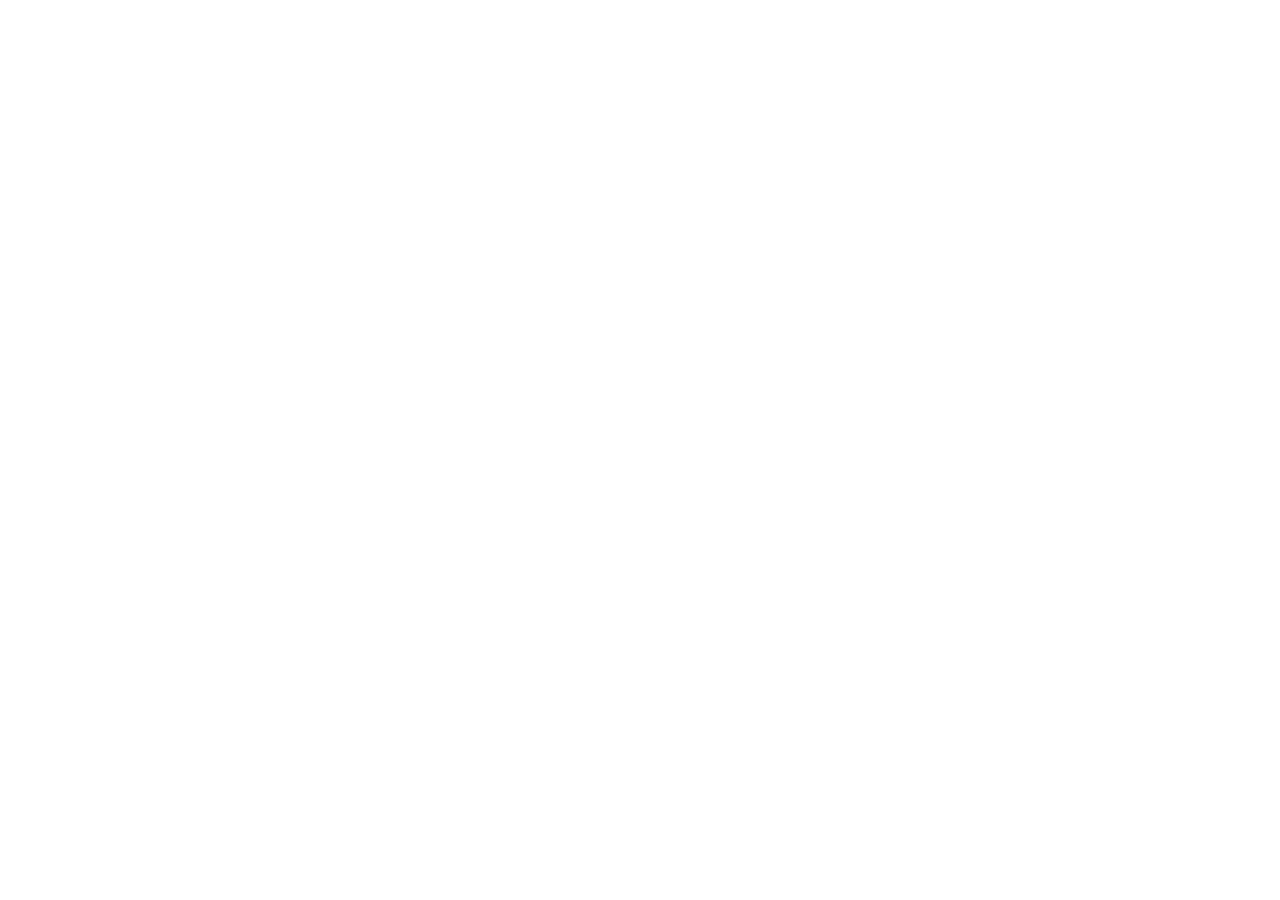
==== index.html @ 54b037a4 "cloud animation" ====
<!DOCTYPE html>
<html lang="en">
<head>
    <meta charset="UTF-8">
    <meta name="viewport" content="width=device-width, initial-scale=1.0">
    <title>Choose Your Player Page</title>
</head>
<body>
    

<!--
    <label for="nameSelect">Choose a name:</label>
<select id="nameSelect">
  <option value="">--Please choose a name--</option>
  <option value="alice">Alice</option>
  <option value="bob">Bob</option>
  <option value="charlie">Charlie</option>
</select>

<p>Selected name: <span id="displayName">None</span></p>
    -->
</body>
</html>
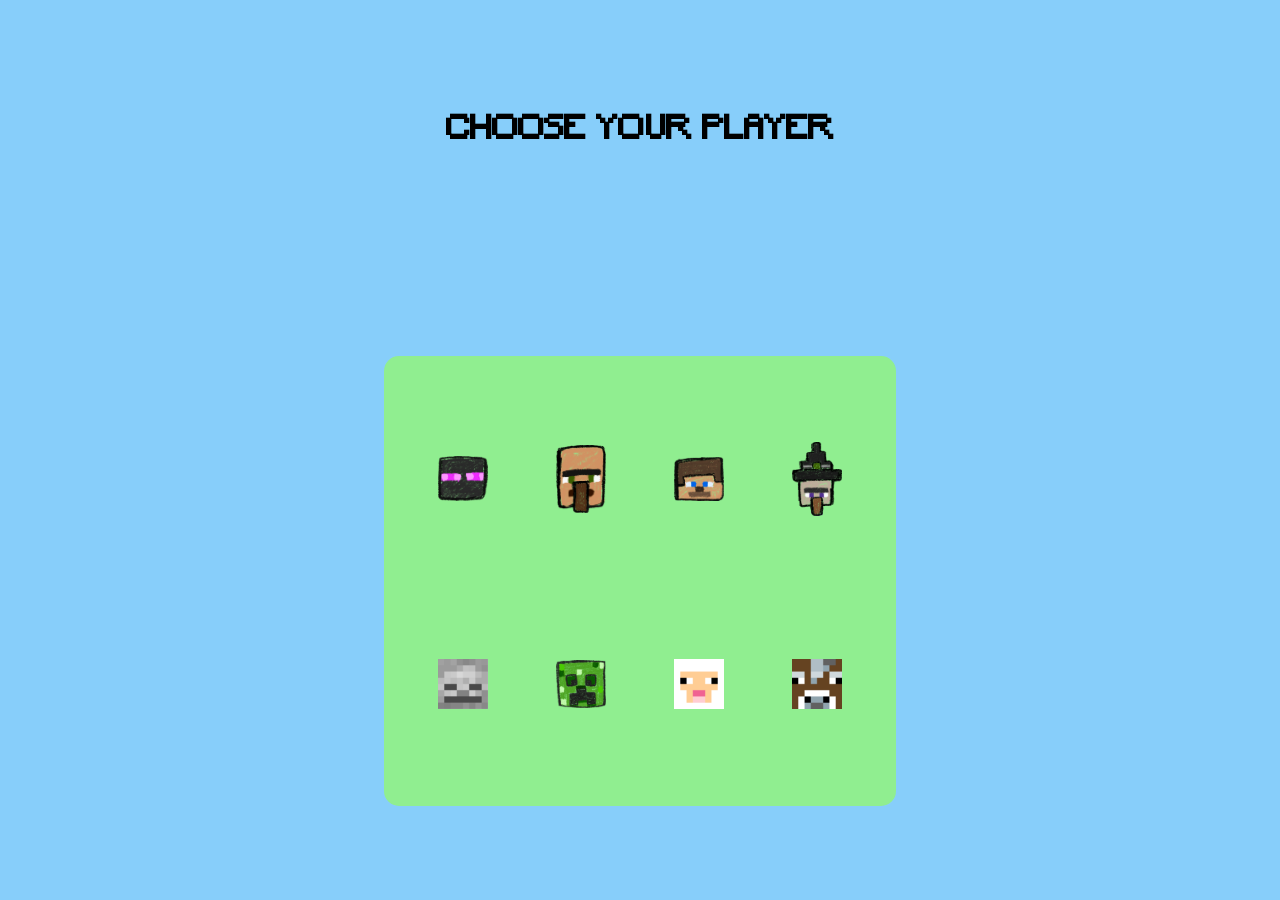
==== commit bea981b1: "adding drawings, sounds, and working on cloud animation" ====
--- a/index.html
+++ b/index.html
@@ -4,9 +4,39 @@
     <meta charset="UTF-8">
     <meta name="viewport" content="width=device-width, initial-scale=1.0">
     <title>Choose Your Player Page</title>
+    <link rel="stylesheet" href="style.css">
+    
 </head>
 <body>
-    
+
+    <!--
+    enderman
+    villager
+    steve
+    witch
+    skeletor
+    creeper
+    sheep
+    cow-->
+
+    <div class="page-container">
+        <h1 class="character-selection">CHOOSE YOUR PLAYER</h1>
+        <div class="characters-container">
+            <img src="images/faces/enderman_head.png" alt="enderman head" id="enderman-trigger" class="zoom-image" width="50px">
+                <audio id="enderman-noise" src="sounds/Enderman_idle1.ogg"></audio>
+            <img src="images/faces/villager_head.png" alt="villager head" id="villager-trigger" class="zoom-image" width="50px" >
+                <audio id="villager-noise" src="sounds/Villager_idle2.ogg"></audio>
+            <img src="images/faces/steve_head.png" alt="steve head" id="steve-trigger" width="50px">
+            <img src="images/faces/witch_head.png" alt="witch head" id="witch-trigger" class="zoom-image" width="50px">
+                <audio id="witch-noise" src="sounds/Witch_idle1.ogg"></audio>
+            <img src="images/skeletor_face.jpg" alt="skeletor head" id="skeletor-trigger" width="50px">
+            <img src="images/faces/creeper_head.png" alt="creeper head" id="creeper-trigger" width="50px">
+            <img src="images/sheep_face.webp" alt="sheep head" id="sheep-trigger" width="50px" height="50px">
+            <img src="images/cow_face.webp" alt="cow head" id="cow-trigger" width="50px" height="50px">
+        </div>
+    </div>
+
+   
 
 <!--
     <label for="nameSelect">Choose a name:</label>
@@ -20,4 +50,5 @@
 <p>Selected name: <span id="displayName">None</span></p>
     -->
 </body>
+<script src="sounds.js"></script>
 </html>
--- a/style.css
+++ b/style.css
@@ -0,0 +1,107 @@
+* {
+    margin: 0;
+    padding: 0;
+    box-sizing: border-box;
+}
+
+.welcome-image {
+    background-image: url('images/cloud-backdrop.jpg');
+    background-size: cover;
+    background-position: center;
+    background-color: green;
+    min-width: 100dvw;
+    min-height: auto;
+    display: grid;
+    grid-template-columns: 1fr 2fr 1fr;
+    grid-template-rows: repeat(3, 1fr);
+}
+
+.welcome-page {
+    display: grid;
+    grid-column-start: 2;
+    grid-row-start: 2;
+    grid-template-rows: repeat(3, 1fr);
+    grid-template-columns: 1fr;
+    justify-content: center;
+    text-align: center;
+    justify-items: center; 
+    padding: 20px 40px 20px 40px;
+    background-color: rgb(172, 250, 172); 
+    min-width: 600px;
+    height: 300px;
+}
+
+.game-title {
+    display: grid;
+    align-self: center;
+    margin: 10px;
+}
+
+.select-game {
+    display: inline-block;
+    align-content: center;
+    background-color: white;
+    border-radius: 15px;
+    border: 2px solid rgb(0, 0, 0);
+    padding: 5px;
+    margin: 8px;
+    width: 300px;
+    text-decoration: none;
+    color: black;
+    font-size: 16pt;
+}
+
+@font-face {
+    font-family: 'Minecraft';
+    src: url('fonts/Minecraft.ttf') format('truetype');
+    font-weight: regular;
+}
+
+body {
+    font-family: 'Minecraft', sans-serif ;
+    text-align: center;
+}
+
+#board {
+    background-color: lightskyblue;
+    border-bottom: 3px solid brown;
+    
+}
+
+h1 {
+    padding: 20px;
+}
+
+
+
+/* CHOOSE YOUR PLAYER PAGE */
+.page-container {
+    display: grid;
+    place-items: center;
+    height: 100dvh;
+    background-color: lightskyblue;
+}
+
+ .zoom-image {
+            width:60px;
+            height:auto;
+            transition: transform 0.2s ease-in-out;
+            cursor: pointer;
+            display: grid;
+            border-radius: 10px;
+            padding: 5px;
+            
+            
+        }
+
+.characters-container {
+            display: grid;
+            background-color: lightgreen;
+            border-radius: 15px;
+            height: 50dvh;
+            width: 40dvw;
+            grid-template-columns: repeat(4, 1fr);
+            grid-template-rows: 1fr 1fr;
+            place-items: center;
+            padding: 20px;
+        }
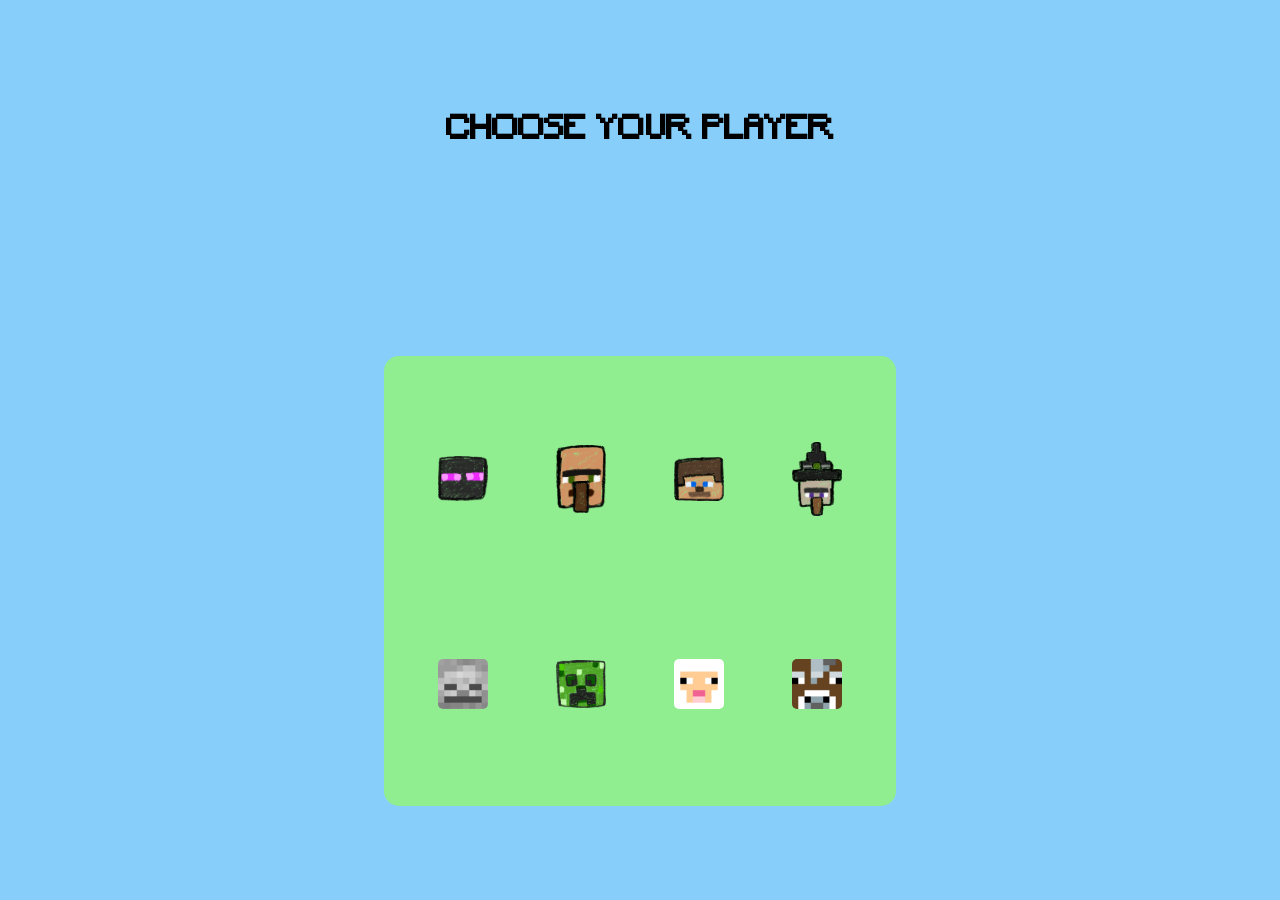
==== commit 747ea90b: "fixing errors and submitting again for mentor review" ====
--- a/index.html
+++ b/index.html
@@ -5,7 +5,7 @@
     <meta name="viewport" content="width=device-width, initial-scale=1.0">
     <title>Choose Your Player Page</title>
     <link rel="stylesheet" href="style.css">
-    
+    <script src="script.js"></script> <!--should this be here?-->
 </head>
 <body>
 
@@ -21,34 +21,30 @@
 
     <div class="page-container">
         <h1 class="character-selection">CHOOSE YOUR PLAYER</h1>
-        <div class="characters-container">
+        <div class="characters-container" id="player-select">
             <img src="images/faces/enderman_head.png" alt="enderman head" id="enderman-trigger" class="zoom-image" width="50px">
                 <audio id="enderman-noise" src="sounds/Enderman_idle1.ogg"></audio>
             <img src="images/faces/villager_head.png" alt="villager head" id="villager-trigger" class="zoom-image" width="50px" >
                 <audio id="villager-noise" src="sounds/Villager_idle2.ogg"></audio>
-            <img src="images/faces/steve_head.png" alt="steve head" id="steve-trigger" width="50px">
+            <img src="images/faces/steve_head.png" alt="steve head" id="steve-trigger" class="zoom-image" width="50px">
+                <audio id="steve-noise" src="sounds/chest_open.ogg"></audio>
             <img src="images/faces/witch_head.png" alt="witch head" id="witch-trigger" class="zoom-image" width="50px">
                 <audio id="witch-noise" src="sounds/Witch_idle1.ogg"></audio>
-            <img src="images/skeletor_face.jpg" alt="skeletor head" id="skeletor-trigger" width="50px">
-            <img src="images/faces/creeper_head.png" alt="creeper head" id="creeper-trigger" width="50px">
-            <img src="images/sheep_face.webp" alt="sheep head" id="sheep-trigger" width="50px" height="50px">
-            <img src="images/cow_face.webp" alt="cow head" id="cow-trigger" width="50px" height="50px">
+            <img src="images/skeletor_face.jpg" alt="skeletor head" id="skeletor-trigger" class="zoom-image" width="50px">
+                <audio id="skeletor-noise" src="sounds/skeleton_idle1.ogg"></audio>
+            <img src="images/faces/creeper_head.png" alt="creeper head" id="creeper-trigger" class="zoom-image" width="50px">
+                <audio id="creeper-noise" src="sounds/fuse.ogg"></audio>
+            <img src="images/sheep_face.webp" alt="sheep head" id="sheep-trigger" width="50px" class="zoom-image" height="50px">
+                <audio id="sheep-noise" src="sounds/sheep2.ogg"></audio>
+            <img src="images/cow_face.webp" alt="cow head" id="cow-trigger" width="50px" class="zoom-image" height="50px">
+                <audio id="cow-noise" src="sounds/cow_idle3.ogg"></audio>
         </div>
     </div>
 
    
 
-<!--
-    <label for="nameSelect">Choose a name:</label>
-<select id="nameSelect">
-  <option value="">--Please choose a name--</option>
-  <option value="alice">Alice</option>
-  <option value="bob">Bob</option>
-  <option value="charlie">Charlie</option>
-</select>
 
-<p>Selected name: <span id="displayName">None</span></p>
-    -->
 </body>
 <script src="sounds.js"></script>
+
 </html>
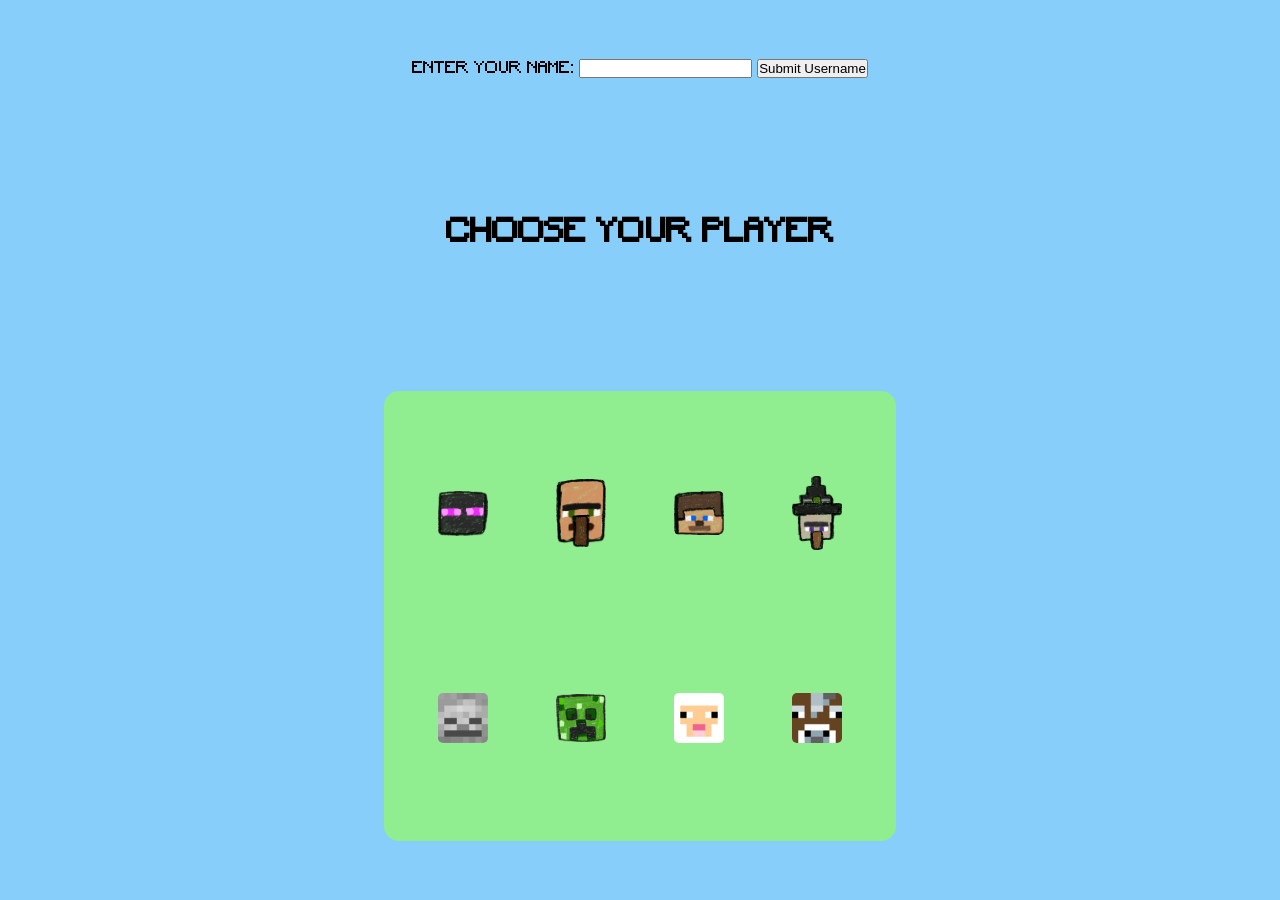
==== commit 094c179d: "submitting for mentor review" ====
--- a/index.html
+++ b/index.html
@@ -9,17 +9,13 @@
 </head>
 <body>
 
-    <!--
-    enderman
-    villager
-    steve
-    witch
-    skeletor
-    creeper
-    sheep
-    cow-->
-
     <div class="page-container">
+        <form id="text-hide">
+            <label for="username">ENTER YOUR NAME:</label>
+                <input type="text" id="Id" placeholder="" required/>
+                <span id="availableMessage"></span>
+                <button type="submit">Submit Username</button>
+        </form>
         <h1 class="character-selection">CHOOSE YOUR PLAYER</h1>
         <div class="characters-container" id="player-select">
             <img src="images/faces/enderman_head.png" alt="enderman head" id="enderman-trigger" class="zoom-image" width="50px">
--- a/style.css
+++ b/style.css
@@ -82,6 +82,16 @@
     background-color: lightskyblue;
 }
 
+.available {
+    color: green;
+    display: block;
+}
+
+.taken {
+    color: red;
+    display: block;
+}
+
  .zoom-image {
             width:60px;
             height:auto;
@@ -90,8 +100,6 @@
             display: grid;
             border-radius: 10px;
             padding: 5px;
-            
-            
         }
 
 .characters-container {
@@ -104,4 +112,5 @@
             grid-template-rows: 1fr 1fr;
             place-items: center;
             padding: 20px;
-        }+        }
+
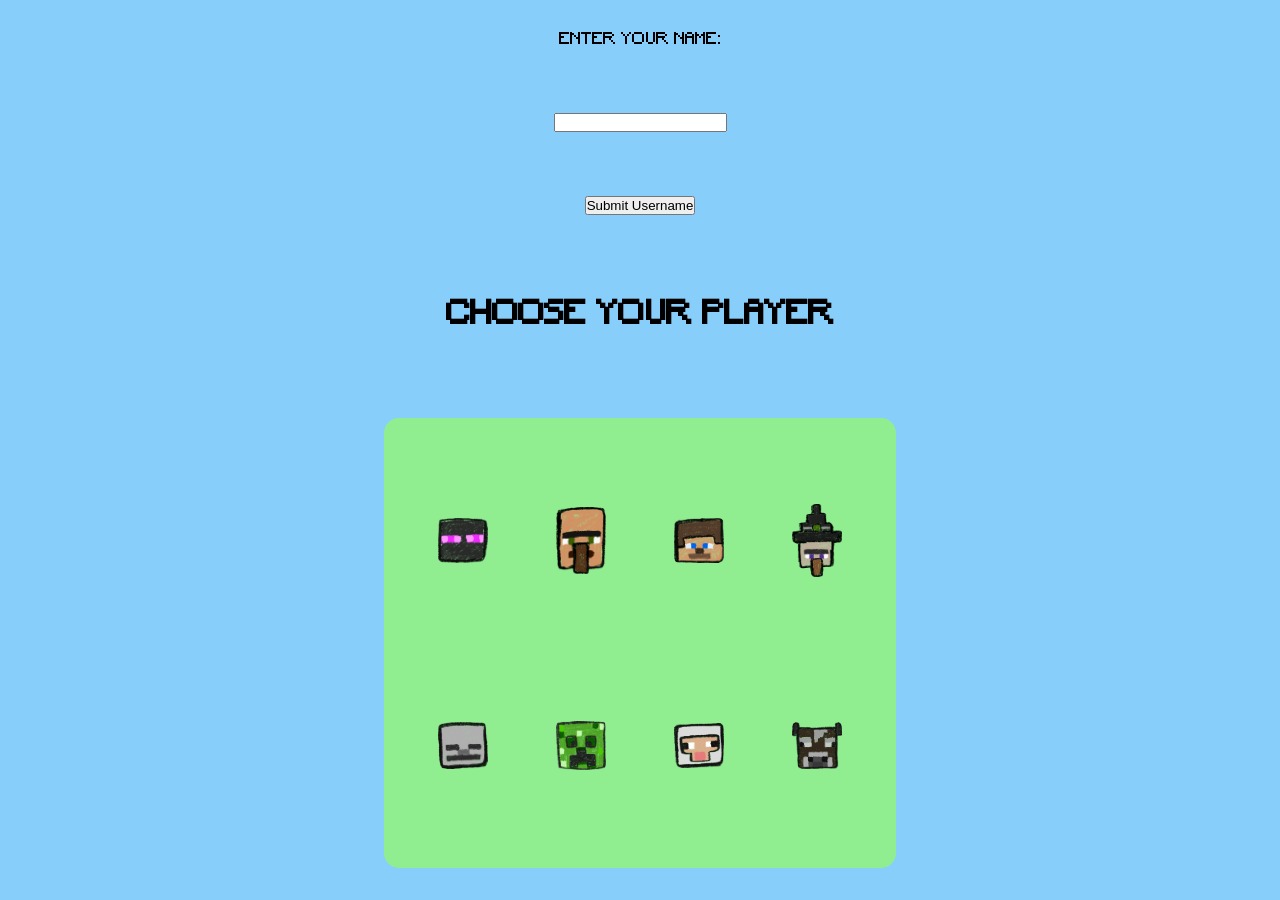
==== commit 185fb9f0: "installing ealling express and submitting for mentor review" ====
--- a/index.html
+++ b/index.html
@@ -10,12 +10,11 @@
 <body>
 
     <div class="page-container">
-        <form id="text-hide">
             <label for="username">ENTER YOUR NAME:</label>
-                <input type="text" id="Id" placeholder="" required/>
-                <span id="availableMessage"></span>
+                <input type="text" id="username" placeholder="" required/>
+                
                 <button type="submit">Submit Username</button>
-        </form>
+        
         <h1 class="character-selection">CHOOSE YOUR PLAYER</h1>
         <div class="characters-container" id="player-select">
             <img src="images/faces/enderman_head.png" alt="enderman head" id="enderman-trigger" class="zoom-image" width="50px">
@@ -26,13 +25,13 @@
                 <audio id="steve-noise" src="sounds/chest_open.ogg"></audio>
             <img src="images/faces/witch_head.png" alt="witch head" id="witch-trigger" class="zoom-image" width="50px">
                 <audio id="witch-noise" src="sounds/Witch_idle1.ogg"></audio>
-            <img src="images/skeletor_face.jpg" alt="skeletor head" id="skeletor-trigger" class="zoom-image" width="50px">
+            <img src="images/faces/skeletor_face.png" alt="skeletor head" id="skeletor-trigger" class="zoom-image" width="50px">
                 <audio id="skeletor-noise" src="sounds/skeleton_idle1.ogg"></audio>
             <img src="images/faces/creeper_head.png" alt="creeper head" id="creeper-trigger" class="zoom-image" width="50px">
                 <audio id="creeper-noise" src="sounds/fuse.ogg"></audio>
-            <img src="images/sheep_face.webp" alt="sheep head" id="sheep-trigger" width="50px" class="zoom-image" height="50px">
+            <img src="images/faces/sheep_face.png" alt="sheep head" id="sheep-trigger" width="50px" class="zoom-image" height="50px">
                 <audio id="sheep-noise" src="sounds/sheep2.ogg"></audio>
-            <img src="images/cow_face.webp" alt="cow head" id="cow-trigger" width="50px" class="zoom-image" height="50px">
+            <img src="images/faces/cow_face.png" alt="cow head" id="cow-trigger" width="50px" class="zoom-image" height="50px">
                 <audio id="cow-noise" src="sounds/cow_idle3.ogg"></audio>
         </div>
     </div>
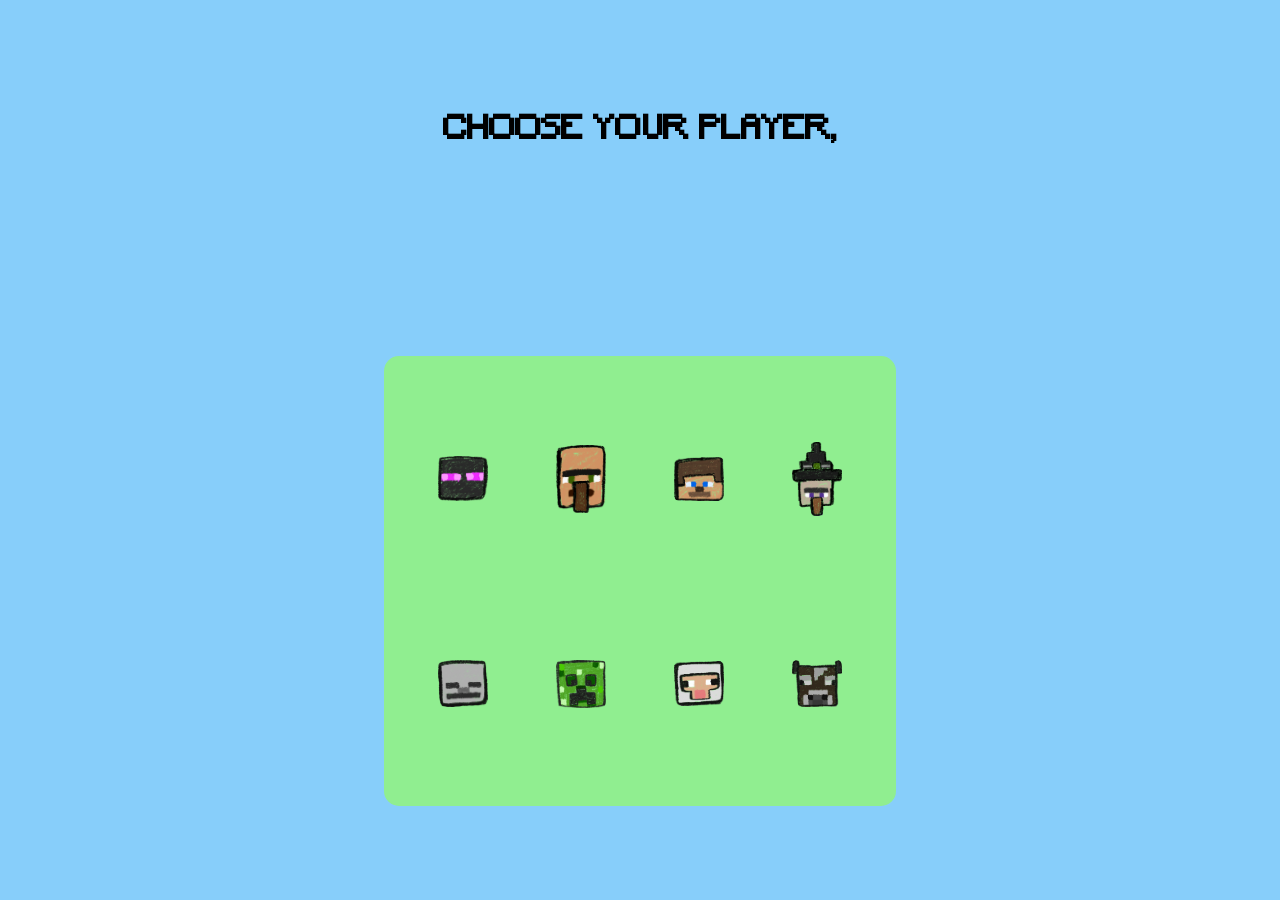
==== commit f2f25af8: "implementing valid/invalid username input" ====
--- a/index.html
+++ b/index.html
@@ -10,12 +10,9 @@
 <body>
 
     <div class="page-container">
-            <label for="username">ENTER YOUR NAME:</label>
-                <input type="text" id="username" placeholder="" required/>
-                
-                <button type="submit">Submit Username</button>
+            
         
-        <h1 class="character-selection">CHOOSE YOUR PLAYER</h1>
+        <h1 class="character-selection" id="chooseCharacterMessage">CHOOSE YOUR PLAYER,</h1> <!--trying to get username to appear in the greeting-->
         <div class="characters-container" id="player-select">
             <img src="images/faces/enderman_head.png" alt="enderman head" id="enderman-trigger" class="zoom-image" width="50px">
                 <audio id="enderman-noise" src="sounds/Enderman_idle1.ogg"></audio>
--- a/style.css
+++ b/style.css
@@ -2,6 +2,7 @@
     margin: 0;
     padding: 0;
     box-sizing: border-box;
+    text-transform: uppercase; /* forces all text to be uppercase*/
 }
 
 .welcome-image {
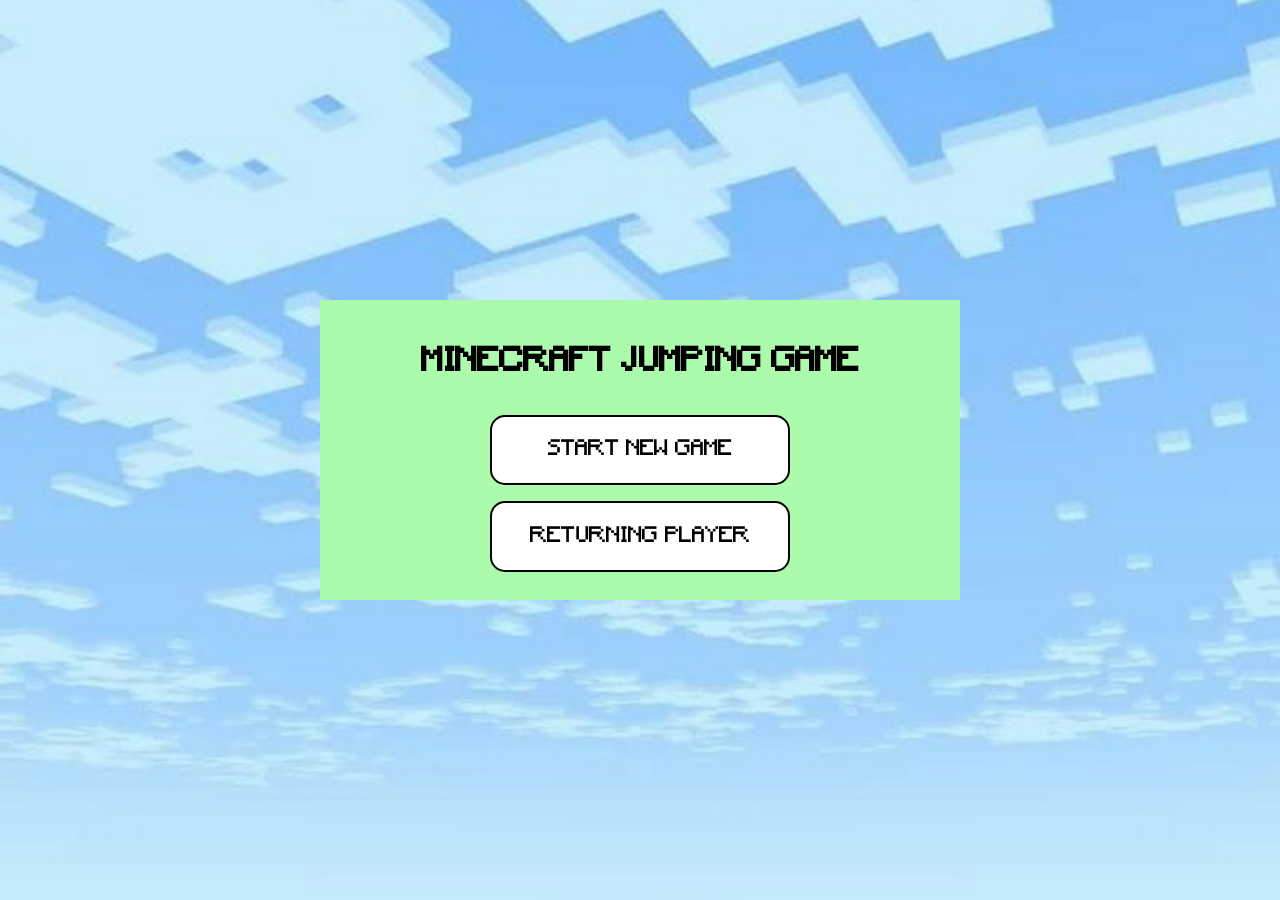
==== commit bc34591c: "adding readme, more api edits" ====
--- a/index.html
+++ b/index.html
@@ -3,40 +3,18 @@
 <head>
     <meta charset="UTF-8">
     <meta name="viewport" content="width=device-width, initial-scale=1.0">
-    <title>Choose Your Player Page</title>
+    <title>Starting Page</title>
     <link rel="stylesheet" href="style.css">
-    <script src="script.js"></script> <!--should this be here?-->
 </head>
 <body>
-
-    <div class="page-container">
-            
-        
-        <h1 class="character-selection" id="chooseCharacterMessage">CHOOSE YOUR PLAYER,</h1> <!--trying to get username to appear in the greeting-->
-        <div class="characters-container" id="player-select">
-            <img src="images/faces/enderman_head.png" alt="enderman head" id="enderman-trigger" class="zoom-image" width="50px">
-                <audio id="enderman-noise" src="sounds/Enderman_idle1.ogg"></audio>
-            <img src="images/faces/villager_head.png" alt="villager head" id="villager-trigger" class="zoom-image" width="50px" >
-                <audio id="villager-noise" src="sounds/Villager_idle2.ogg"></audio>
-            <img src="images/faces/steve_head.png" alt="steve head" id="steve-trigger" class="zoom-image" width="50px">
-                <audio id="steve-noise" src="sounds/chest_open.ogg"></audio>
-            <img src="images/faces/witch_head.png" alt="witch head" id="witch-trigger" class="zoom-image" width="50px">
-                <audio id="witch-noise" src="sounds/Witch_idle1.ogg"></audio>
-            <img src="images/faces/skeletor_face.png" alt="skeletor head" id="skeletor-trigger" class="zoom-image" width="50px">
-                <audio id="skeletor-noise" src="sounds/skeleton_idle1.ogg"></audio>
-            <img src="images/faces/creeper_head.png" alt="creeper head" id="creeper-trigger" class="zoom-image" width="50px">
-                <audio id="creeper-noise" src="sounds/fuse.ogg"></audio>
-            <img src="images/faces/sheep_face.png" alt="sheep head" id="sheep-trigger" width="50px" class="zoom-image" height="50px">
-                <audio id="sheep-noise" src="sounds/sheep2.ogg"></audio>
-            <img src="images/faces/cow_face.png" alt="cow head" id="cow-trigger" width="50px" class="zoom-image" height="50px">
-                <audio id="cow-noise" src="sounds/cow_idle3.ogg"></audio>
+    <div class="welcome-image">
+       
+    
+        <div class="welcome-page">
+            <h1 class="game-title">MINECRAFT JUMPING GAME</h1>
+            <a href="name.html" class="select-game">START NEW GAME</a>
+            <a href="return.html" class="select-game">RETURNING PLAYER</a>
         </div>
     </div>
-
-   
-
-
 </body>
-<script src="sounds.js"></script>
-
 </html>
--- a/style.css
+++ b/style.css
@@ -1,17 +1,22 @@
 * {
     margin: 0;
     padding: 0;
+    /* width: 100%;
+    height: 100%; */
+    overflow-x: hidden;
     box-sizing: border-box;
     text-transform: uppercase; /* forces all text to be uppercase*/
 }
 
 .welcome-image {
     background-image: url('images/cloud-backdrop.jpg');
-    background-size: cover;
+    background-size: cover; /* scales the image proportionally */
+    background-repeat: no-repeat;
+    background-attachment: fixed; /*locks the image relatively to the viewport */
     background-position: center;
     background-color: green;
-    min-width: 100dvw;
-    min-height: auto;
+    min-width: auto;
+    min-height: 100dvh; 
     display: grid;
     grid-template-columns: 1fr 2fr 1fr;
     grid-template-rows: repeat(3, 1fr);
@@ -52,6 +57,55 @@
     font-size: 16pt;
 }
 
+.parent-container {
+    display: grid;
+    place-items: center;
+    min-height: 100dvh;
+    background-color: rgb(230, 249, 255);
+}
+
+.submit-container {
+    background-color: lightskyblue;
+    height: 40dvh;
+    width: 50dvw;
+    display: grid;
+    padding: 15px;
+    grid-template-rows: 1.5fr 1fr 0.5fr;
+    grid-template-columns: repeat(4, 1fr);
+}
+
+
+.enter-name {
+    display: grid;
+    place-items: center;
+    grid-column: 1 / -1;
+    font-size: 24pt;
+}
+
+.input-container {
+    display: grid;
+    grid-column: 1 / -1; 
+    grid-template-columns: 2fr 1fr;
+}
+
+.name-input {
+    display: grid;
+    margin: 5px;
+    font-size: 24pt;
+}
+
+.save-button {
+    display: grid;
+    margin: 5px;
+    align-items: center;
+}
+
+.error-message {
+    display: grid;
+    grid-column: 1 / -1;
+    align-items: center;
+}
+
 @font-face {
     font-family: 'Minecraft';
     src: url('fonts/Minecraft.ttf') format('truetype');
@@ -61,6 +115,7 @@
 body {
     font-family: 'Minecraft', sans-serif ;
     text-align: center;
+
 }
 
 #board {
@@ -115,3 +170,13 @@
             padding: 20px;
         }
 
+
+
+@media screen and (width < 600px) {
+    .characters-container  {
+            display: grid;
+            grid-template-columns: 1fr 1fr;
+            grid-template-rows: repeat(4, 1fr);
+        }
+}
+
